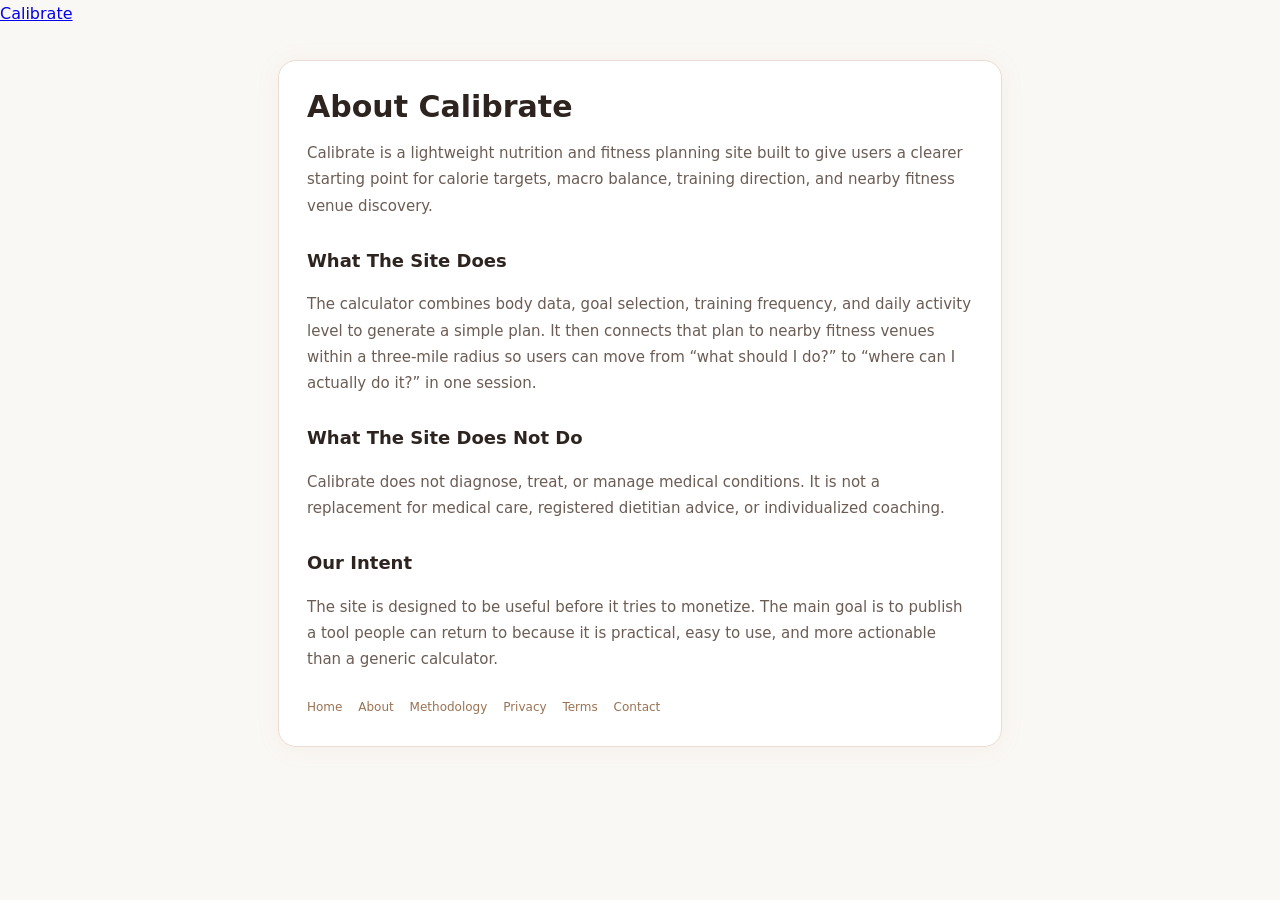
==== about.html @ 60680ab5 "auto: update" ====
<!DOCTYPE html>
<html lang="en">
<head>
  <meta charset="UTF-8" />
  <meta name="viewport" content="width=device-width, initial-scale=1.0" />
  <title>About Calibrate</title>
  <meta name="google-adsense-account" content="ca-pub-9247222675222330" />
  <script async src="https://pagead2.googlesyndication.com/pagead/js/adsbygoogle.js?client=ca-pub-9247222675222330" crossorigin="anonymous"></script>
  <script async src="https://www.googletagmanager.com/gtag/js?id=G-ZL0KT039TB"></script>
  <script>
    window.dataLayer = window.dataLayer || [];
    function gtag(){dataLayer.push(arguments);}
    gtag('js', new Date());
    gtag('config', 'G-ZL0KT039TB');
  </script>
  <script type="text/javascript">
    (function(c,l,a,r,i,t,y){
        c[a]=c[a]||function(){(c[a].q=c[a].q||[]).push(arguments)};
        t=l.createElement(r);t.async=1;t.src="https://www.clarity.ms/tag/"+i;
        y=l.getElementsByTagName(r)[0];y.parentNode.insertBefore(t,y);
    })(window, document, "clarity", "script", "w45pj6dyt1");
  </script>
  <style>
    * { box-sizing: border-box; }
    body { margin: 0; font-family: Inter, system-ui, sans-serif; background: #faf8f5; color: #2d2420; line-height: 1.75; }
    nav.nav { background: #fff; border-bottom: 1px solid #ecddd4; padding: 14px 24px; display: flex; align-items: center; justify-content: space-between; position: sticky; top: 0; z-index: 10; }
    .nav-brand { color: #9a7252; text-decoration: none; font-weight: 700; letter-spacing: 2.5px; text-transform: uppercase; font-size: 13px; }
    .nav-links { display: flex; gap: 22px; }
    .nav-links a { color: #6b5c54; text-decoration: none; font-size: 13px; font-weight: 500; }
    .nav-links a:hover { color: #9a7252; }
    .wrap { max-width: 760px; margin: 0 auto; padding: 32px 18px 64px; }
    .card { background: #fff; border: 1px solid #ecddd4; border-radius: 18px; box-shadow: 0 2px 24px rgba(184,144,106,0.08); padding: 28px; }
    h1 { margin: 0 0 14px; font-size: 30px; line-height: 1.2; }
    h2 { margin: 26px 0 10px; font-size: 18px; }
    p, li { font-size: 15px; color: #6b5c54; }
    ul { padding-left: 20px; }
    .footer { margin-top: 24px; font-size: 12px; color: #9b8e87; }
    .footer a { color: #9a7252; text-decoration: none; margin-right: 12px; }
  </style>
</head>
<body>
  <div class="top"><a href="/">Calibrate</a></div>
  <div class="wrap">
    <div class="card">
<h1>About Calibrate</h1>
<p>Calibrate is a lightweight nutrition and fitness planning site built to give users a clearer starting point for calorie targets, macro balance, training direction, and nearby fitness venue discovery.</p>
<h2>What The Site Does</h2>
<p>The calculator combines body data, goal selection, training frequency, and daily activity level to generate a simple plan. It then connects that plan to nearby fitness venues within a three-mile radius so users can move from “what should I do?” to “where can I actually do it?” in one session.</p>
<h2>What The Site Does Not Do</h2>
<p>Calibrate does not diagnose, treat, or manage medical conditions. It is not a replacement for medical care, registered dietitian advice, or individualized coaching.</p>
<h2>Our Intent</h2>
<p>The site is designed to be useful before it tries to monetize. The main goal is to publish a tool people can return to because it is practical, easy to use, and more actionable than a generic calculator.</p>
      <div class="footer">
        <a href="/">Home</a>
        <a href="/about.html">About</a>
        <a href="/methodology.html">Methodology</a>
        <a href="/privacy.html">Privacy</a>
        <a href="/terms.html">Terms</a>
        <a href="/contact.html">Contact</a>
      </div>
    </div>
  </div>
</body>
</html>
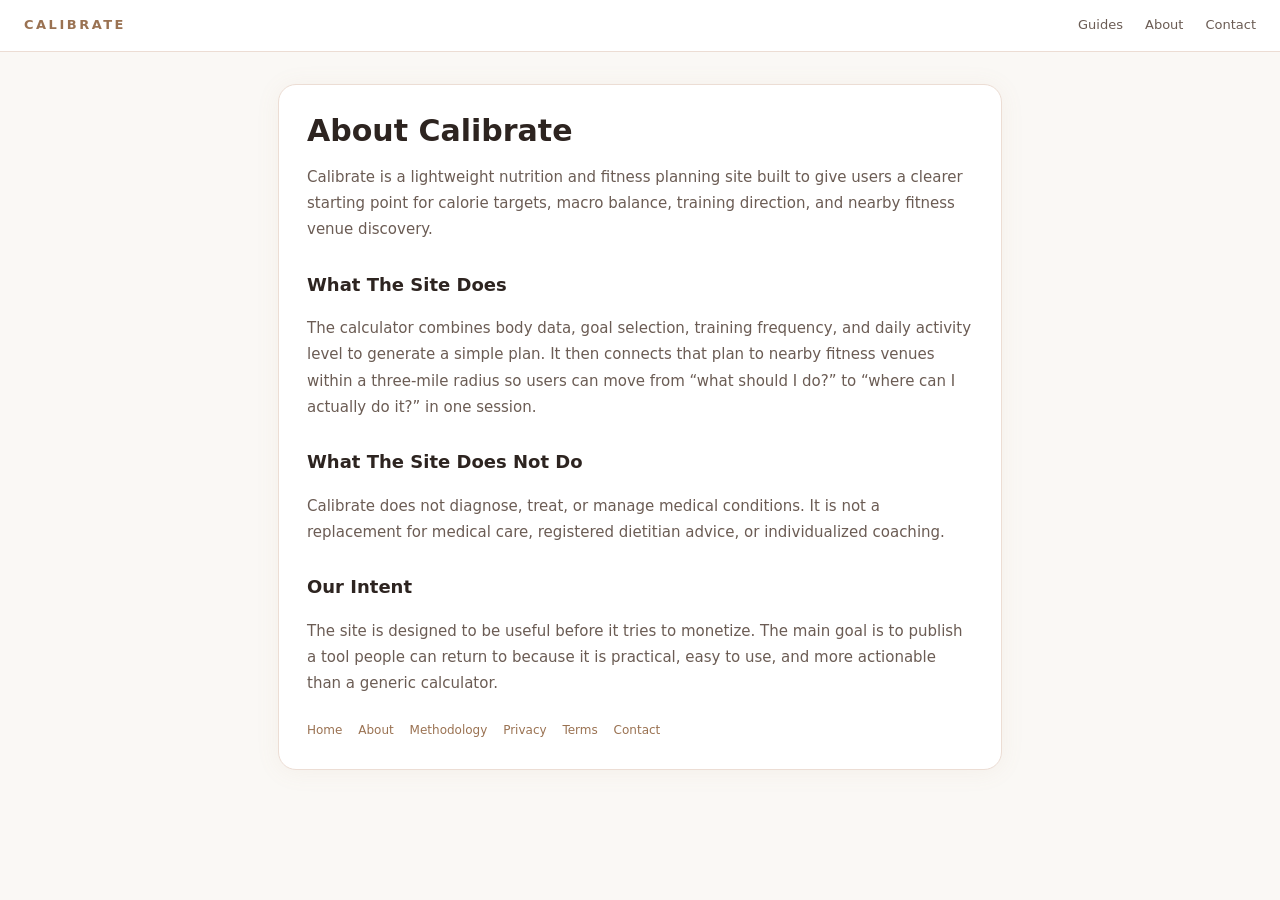
==== commit bcf65062: "auto: update" ====
--- a/about.html
+++ b/about.html
@@ -39,7 +39,14 @@
   </style>
 </head>
 <body>
-  <div class="top"><a href="/">Calibrate</a></div>
+  <nav class="nav">
+    <a class="nav-brand" href="/">Calibrate</a>
+    <div class="nav-links">
+      <a href="/guides.html">Guides</a>
+      <a href="/about.html">About</a>
+      <a href="/contact.html">Contact</a>
+    </div>
+  </nav>
   <div class="wrap">
     <div class="card">
 <h1>About Calibrate</h1>
